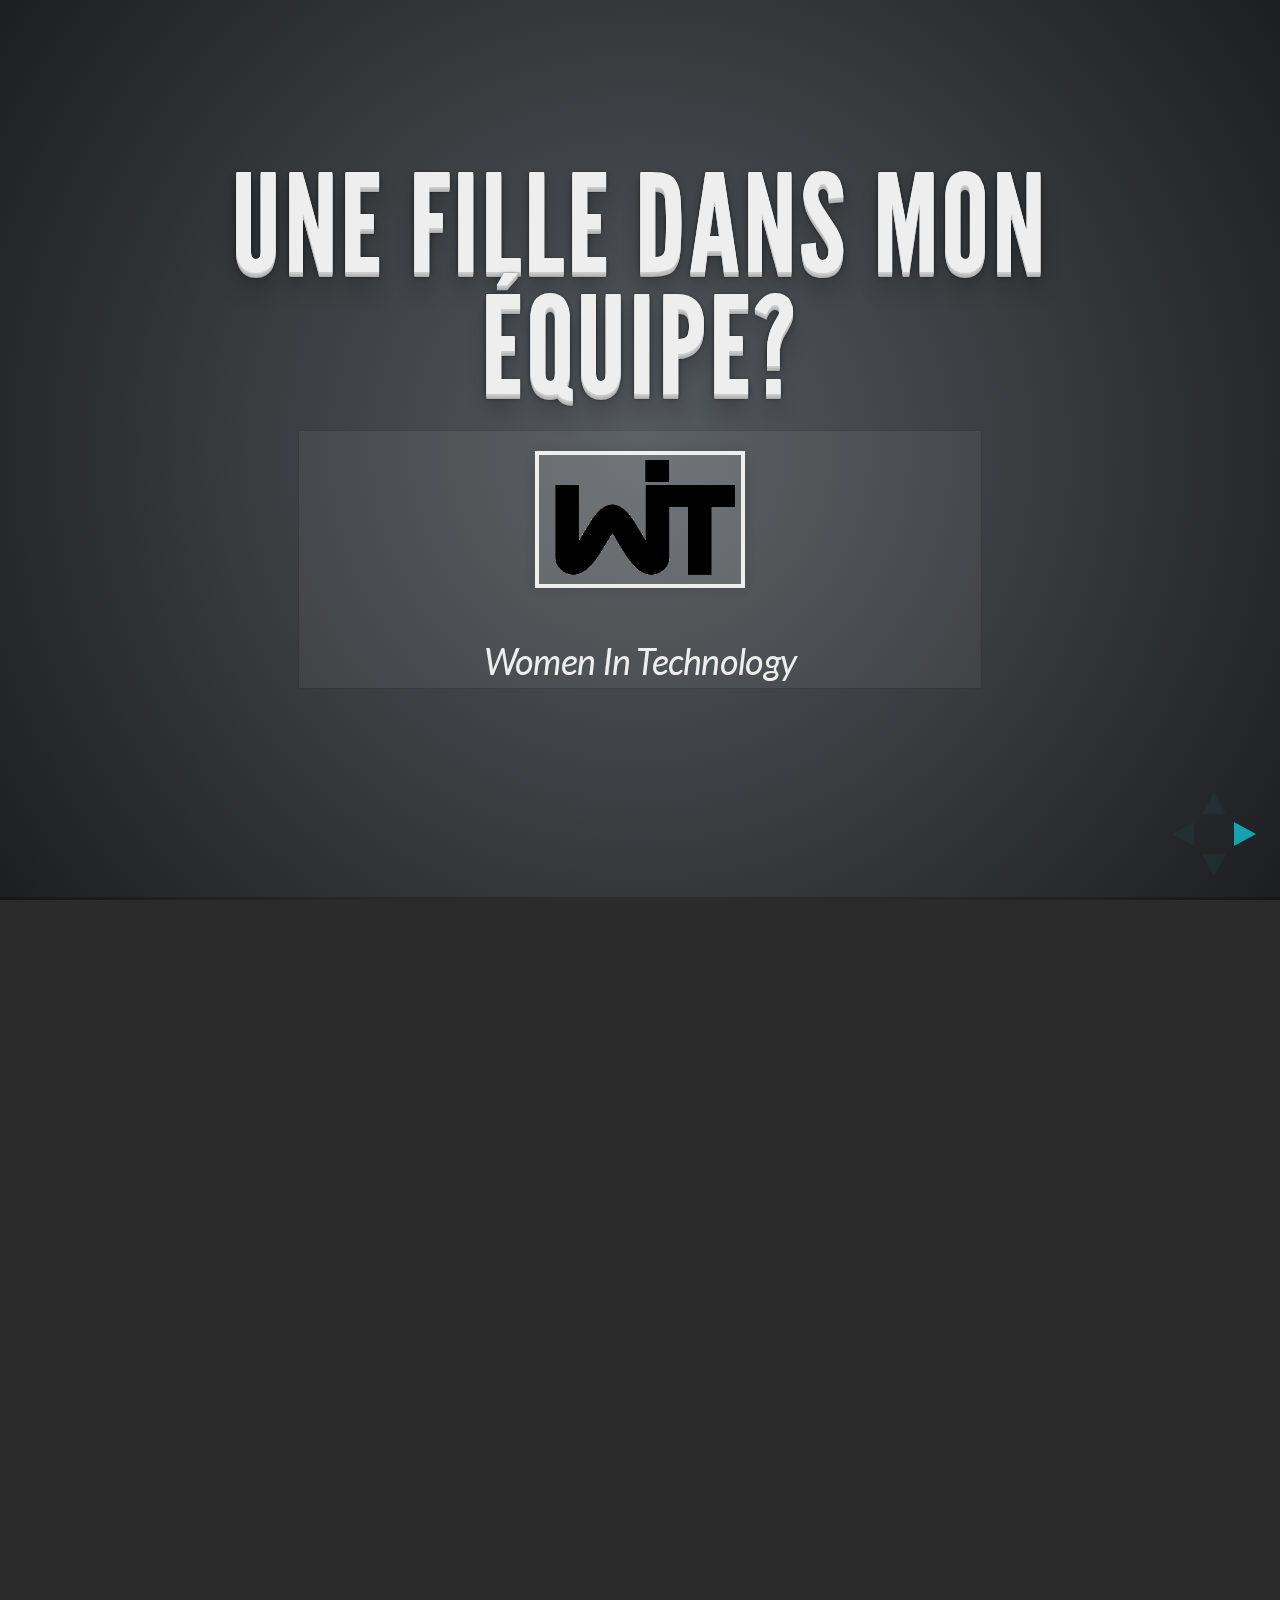
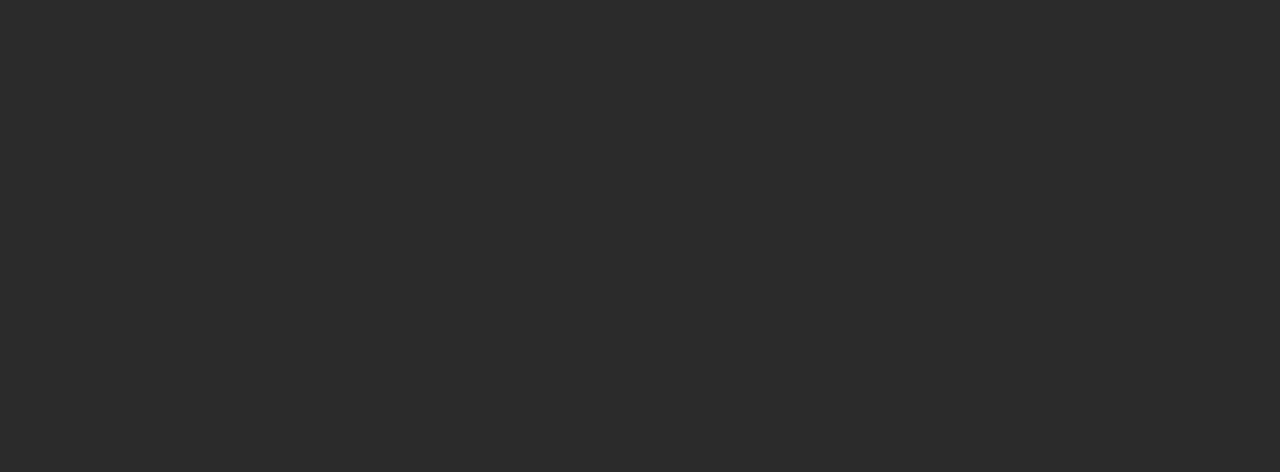
==== prez breizhCamp/index.html @ f9c7f7b1 "Update index.html" ====
<!doctype html>
<html lang="en">

	<head>
		<meta charset="utf-8">

		<title>Une fille dans mon équipe ?</title>

		
		<meta name="author" content="WIT Nantes">

		<meta name="apple-mobile-web-app-capable" content="yes" />
		<meta name="apple-mobile-web-app-status-bar-style" content="black-translucent" />

		<meta name="viewport" content="width=device-width, initial-scale=1.0, maximum-scale=1.0, user-scalable=no">

		<link rel="stylesheet" href="css/reveal.min.css">
		<link rel="stylesheet" href="css/theme/default.css" id="theme">

		<!-- For syntax highlighting -->
		<link rel="stylesheet" href="lib/css/zenburn.css">

		<!-- If the query includes 'print-pdf', include the PDF print sheet -->
		<script>
			if( window.location.search.match( /print-pdf/gi ) ) {
				var link = document.createElement( 'link' );
				link.rel = 'stylesheet';
				link.type = 'text/css';
				link.href = 'css/print/pdf.css';
				document.getElementsByTagName( 'head' )[0].appendChild( link );
			}
		</script>

		<!--[if lt IE 9]>
		<script src="lib/js/html5shiv.js"></script>
		<![endif]-->
	</head>

	<body>

		<div class="reveal">

			<!-- Any section element inside of this container is displayed as a slide -->
			<div class="slides">
				<section class="" data-id="13f2b6e4c3b558c1e8af3759afbab3c7">
					<h1>Une fille dans mon équipe?</h1>
					<blockquote>
						<h1>
				    		<img style="width: 201.511px; height: 128.316px; max-height: none; max-width: none;" src="img/wit.png">
				   		</h1>
						Women In Technology 
					</blockquote>
				</section>
				<section class="stack" data-id="c6f89485bb51066839755e0ce704c657">
				    <section class="" data-id="bcf9b8e069969ad9cd68cdd141a8ac77">
					<h2>Constat</h2>
					<img src="img/proportions IT.png">
					<p>Proportions de femmes dans l'IT (en occident)</p>
					</section>
					<section class="" data-id="bcf9b8e069969ad9cd68cdd141a8ac77">
					<h2>Constat - bis</h2>
					<img src="img/proportions Dev.png">
					<p>Proportions de femmes dans les équipes de dev</p>
					</section>
					<section class="" data-id="fb16088566031a1e8d8e5af704c2c657">
						<img src="img/CIMG0109.png">
					</section>
					<section class="" data-id="3350fa2aa55685cbf606fbfae6782a92">
				    		<h2>Tendance</h2>
						<p>Elle ne va pas en s'améliorant...<br></p>
						<img style="height: 400px; max-height: none; max-width: none;" src="img/statsFranceEtudes.png">
						<p>Nombre d'étudiants diplomés de l'option informatique dans cinq écoles d'ingénieurs françaises de 1980 à 2010</p>
					</section>
				</section>
				<section class="stack" data-id="7c8c434ea7b73f4a126393091235bdc1">
				    <section class="" data-id="fd5b0801a3404293789fda1f61cd1523">
					<h1>Mais pourquoi est-ce qu'elles ne viennent pas ?</h1>
				    </section>
				    <section class="" data-id="86cddaa5edbff36aec0e119b2173215f">
					<h2>
						<font style="font-size: 42px;">C'est comme ça. Les femmes sont moins attirées par les sciences. On n'y peut rien</font>
					</h2>
					<h2>
				    		<img src="img/Sans_titre.png">
					</h2>
					</section>
					<section class="" data-id="b2de7653eacb9aa7b5506b77ef37bd8b">
				    		<h2>Sauf que ...</h2>
						<img style="width: 710.175px; height: 451.524px; max-height: none; max-width: none;" src="img/Sans_titre1.png">
					</section>
					<section class="" data-id="44650387b53cc2b4daf73a336b40b758">
				    		<h2>Si ce n'est pas inné, c'est peut-être de l'acquis alors ?...</h2>
					</section>
					<section class="" data-id="cab068694cdaeb2926af3fd95d9fa2b1">
				    		<h2>Stéréotypes liés au genre</h2>
					</section>
					<section class="" data-id="c83c0189c1a175682b6cf121094daa7d">
				   		 <h2>Stéréotypes liés à la méconnaissance des métiers de l'IT<br></h2>
					</section>
					<section class="" data-id="2b978455b963d6a455a1f39e5ffcfa71">
				   		<h2>Stéréotypes liés à la première approche</h2>
					</section>
					<section class="" data-id="e9492f44f7f1da27fe890c899c9ca573">
				    		<h1>Dans ce cas-là, on peut sûrement changer quelque chose !</h1>
					</section>
					<section class="" data-id="3035f32b5ee00ada97d8c1cda9bdf0cf">
				   		<h2>Oui !</h2>
				
						<img src="img/actionsEnfance.png">
						
					</section>
				</section>
				<section class="stack" data-id="8bc1926546fb25f94759a66afa097c99">
				    <section class="" data-id="49e1ab3cacb1276dc30919bbbec7da57">
					<h1>Et celles qui sont déjà là, pourquoi est-ce qu'elles ne restent pas ?</h1>
				    </section>
				    <section class="" data-id="ec913d5895fafc146c4831c718bc427a">
				    	<p>Le taux de femme quittant les métiers de l'IT est deux fois supérieur à celui des hommes</p>
		
				    </section>
					<section class="" data-id="b32179e99ab4f69a8d008bc0e4fc17cb">
				    		<h2>Pourquoi partent-elles ?</h2>
							<img  src="img/pourquoi.png">
						<ul>
							<li>30% : Mauvaises conditions de travail (salaire, horaires, évolutions de carrière)</li>
							<li>27% : Conditions de travail incompatibles avec la vie de famille</li>
							<li>22% : Interêt du travail</li>
							<li>17% : Environnement de travail déplaisant</li>
						</ul>
						<a href="http://studyofwork.com/files/2011/03/NSF_Women-Full-Report-0314.pdf">Stemming in the tides : Why women leave engineering</a>
					</section>
					<section class="" data-id="7775a8a2e6eba7d3ce7d1f2692a48b54">
				    		<h2>Que faire ?</h2>
						<p>Faire attention à celles qui sont là ^^</p>
						<img style="width: 184.05px; height: 184.05px; max-height: none; max-width: none;" src="img/duchess.jpg">
						<img style="width: 253.466px; height: 168.471px; max-height: none; max-width: none;" src="img/wit.png">
						<img style="width: 173.537px; height: 165.576px; max-height: none; max-width: none;" src="img/wtm.jpg">
						<img src="img/girlzInWeb.png">
						<img src="img/railsgirls-logo.png"> ...
					</section>
				</section>
				<section data-id="ab9931bc5116a2d6828decad958e6734" class="">
				    <img src="img/wit.png">
				    <h2>Nos actions</h2>
					<ul>
					    <li>Retours d'expérience <br>
					    </li>
					    <li>Échanges sur la position des femmes dans les métiers de l'IT</li>
					    <li>Promotion de la technique auprès des plus jeunes<br>
					    </li>
					</ul>
				</section>
				<section class="" data-id="73ae6c3ebdb2bde2f64ad43a6d80910a">
					<h1>D'autres idées ?</h1>
				
					<img style="width: 160.3px; height: 113.897px; max-height: none; max-width: none;" src="img/images.jpg"><a href="https://groups.google.com/forum/#!forum/nantes-wit">nantes-wit</a><br/>
					<img style="width: 160.3px; height: 113.897px; max-height: none; max-width: none;" src="img/webSite.jpg"><a href="http://www.nantes-wit.fr">nantes-wit.fr</a><br>
					<img style="width: 66.5638px; height: 66.5638px; max-height: none; max-width: none;" src="img/twitter.jpeg"><a href="https://twitter.com/WITNantes">@WITNantes</a><br>
				</section>

			
			</div>


		</div>

		<script src="lib/js/head.min.js"></script>
		<script src="js/reveal.min.js"></script>

		<script>

			// Full list of configuration options available here:
			// https://github.com/hakimel/reveal.js#configuration
			Reveal.initialize({
				controls: true,
				progress: true,
				history: true,
				center: true,

				theme: Reveal.getQueryHash().theme, // available themes are in /css/theme
				transition: Reveal.getQueryHash().transition || 'linear', // default/cube/page/concave/zoom/linear/fade/none

				// Parallax scrolling
				// parallaxBackgroundImage: 'https://s3.amazonaws.com/hakim-static/reveal-js/reveal-parallax-1.jpg',
				// parallaxBackgroundSize: '2100px 900px',

				// Optional libraries used to extend on reveal.js
				dependencies: [
					{ src: 'lib/js/classList.js', condition: function() { return !document.body.classList; } },
					{ src: 'plugin/markdown/marked.js', condition: function() { return !!document.querySelector( '[data-markdown]' ); } },
					{ src: 'plugin/markdown/markdown.js', condition: function() { return !!document.querySelector( '[data-markdown]' ); } },
					{ src: 'plugin/highlight/highlight.js', async: true, callback: function() { hljs.initHighlightingOnLoad(); } },
					{ src: 'plugin/zoom-js/zoom.js', async: true, condition: function() { return !!document.body.classList; } },
					{ src: 'plugin/notes/notes.js', async: true, condition: function() { return !!document.body.classList; } }
				]
			});

		</script>

	</body>
</html>
---- prez breizhCamp/css/theme/default.css ----
@import url(https://fonts.googleapis.com/css?family=Lato:400,700,400italic,700italic);
/**
 * Default theme for reveal.js.
 *
 * Copyright (C) 2011-2012 Hakim El Hattab, http://hakim.se
 */
@font-face {
  font-family: 'League Gothic';
  src: url("../../lib/font/league_gothic-webfont.eot");
  src: url("../../lib/font/league_gothic-webfont.eot?#iefix") format("embedded-opentype"), url("../../lib/font/league_gothic-webfont.woff") format("woff"), url("../../lib/font/league_gothic-webfont.ttf") format("truetype"), url("../../lib/font/league_gothic-webfont.svg#LeagueGothicRegular") format("svg");
  font-weight: normal;
  font-style: normal; }

/*********************************************
 * GLOBAL STYLES
 *********************************************/
body {
  background: #1c1e20;
  background: -moz-radial-gradient(center, circle cover, #555a5f 0%, #1c1e20 100%);
  background: -webkit-gradient(radial, center center, 0px, center center, 100%, color-stop(0%, #555a5f), color-stop(100%, #1c1e20));
  background: -webkit-radial-gradient(center, circle cover, #555a5f 0%, #1c1e20 100%);
  background: -o-radial-gradient(center, circle cover, #555a5f 0%, #1c1e20 100%);
  background: -ms-radial-gradient(center, circle cover, #555a5f 0%, #1c1e20 100%);
  background: radial-gradient(center, circle cover, #555a5f 0%, #1c1e20 100%);
  background-color: #2b2b2b; }

.reveal {
  font-family: "Lato", sans-serif;
  font-size: 36px;
  font-weight: normal;
  letter-spacing: -0.02em;
  color: #eeeeee; }

::selection {
  color: white;
  background: #ff5e99;
  text-shadow: none; }

/*********************************************
 * HEADERS
 *********************************************/
.reveal h1,
.reveal h2,
.reveal h3,
.reveal h4,
.reveal h5,
.reveal h6 {
  margin: 0 0 20px 0;
  color: #eeeeee;
  font-family: "League Gothic", Impact, sans-serif;
  line-height: 0.9em;
  letter-spacing: 0.02em;
  text-transform: uppercase;
  text-shadow: 0px 0px 6px rgba(0, 0, 0, 0.2); }

.reveal h1 {
  text-shadow: 0 1px 0 #cccccc, 0 2px 0 #c9c9c9, 0 3px 0 #bbbbbb, 0 4px 0 #b9b9b9, 0 5px 0 #aaaaaa, 0 6px 1px rgba(0, 0, 0, 0.1), 0 0 5px rgba(0, 0, 0, 0.1), 0 1px 3px rgba(0, 0, 0, 0.3), 0 3px 5px rgba(0, 0, 0, 0.2), 0 5px 10px rgba(0, 0, 0, 0.25), 0 20px 20px rgba(0, 0, 0, 0.15); }

/*********************************************
 * LINKS
 *********************************************/
.reveal a:not(.image) {
  color: #13daec;
  text-decoration: none;
  -webkit-transition: color .15s ease;
  -moz-transition: color .15s ease;
  -ms-transition: color .15s ease;
  -o-transition: color .15s ease;
  transition: color .15s ease; }

.reveal a:not(.image):hover {
  color: #71e9f4;
  text-shadow: none;
  border: none; }

.reveal .roll span:after {
  color: #fff;
  background: #0d99a5; }

/*********************************************
 * IMAGES
 *********************************************/
.reveal section img {
  margin: 15px 0px;
  background: rgba(255, 255, 255, 0.12);
  border: 4px solid #eeeeee;
  box-shadow: 0 0 10px rgba(0, 0, 0, 0.15);
  -webkit-transition: all .2s linear;
  -moz-transition: all .2s linear;
  -ms-transition: all .2s linear;
  -o-transition: all .2s linear;
  transition: all .2s linear; }

.reveal a:hover img {
  background: rgba(255, 255, 255, 0.2);
  border-color: #13daec;
  box-shadow: 0 0 20px rgba(0, 0, 0, 0.55); }

/*********************************************
 * NAVIGATION CONTROLS
 *********************************************/
.reveal .controls div.navigate-left,
.reveal .controls div.navigate-left.enabled {
  border-right-color: #13daec; }

.reveal .controls div.navigate-right,
.reveal .controls div.navigate-right.enabled {
  border-left-color: #13daec; }

.reveal .controls div.navigate-up,
.reveal .controls div.navigate-up.enabled {
  border-bottom-color: #13daec; }

.reveal .controls div.navigate-down,
.reveal .controls div.navigate-down.enabled {
  border-top-color: #13daec; }

.reveal .controls div.navigate-left.enabled:hover {
  border-right-color: #71e9f4; }

.reveal .controls div.navigate-right.enabled:hover {
  border-left-color: #71e9f4; }

.reveal .controls div.navigate-up.enabled:hover {
  border-bottom-color: #71e9f4; }

.reveal .controls div.navigate-down.enabled:hover {
  border-top-color: #71e9f4; }

/*********************************************
 * PROGRESS BAR
 *********************************************/
.reveal .progress {
  background: rgba(0, 0, 0, 0.2); }

.reveal .progress span {
  background: #13daec;
  -webkit-transition: width 800ms cubic-bezier(0.26, 0.86, 0.44, 0.985);
  -moz-transition: width 800ms cubic-bezier(0.26, 0.86, 0.44, 0.985);
  -ms-transition: width 800ms cubic-bezier(0.26, 0.86, 0.44, 0.985);
  -o-transition: width 800ms cubic-bezier(0.26, 0.86, 0.44, 0.985);
  transition: width 800ms cubic-bezier(0.26, 0.86, 0.44, 0.985); }

/*********************************************
 * SLIDE NUMBER
 *********************************************/
.reveal .slide-number {
  color: #13daec; }
---- prez breizhCamp/lib/css/zenburn.css ----
/*

Zenburn style from voldmar.ru (c) Vladimir Epifanov <voldmar@voldmar.ru>
based on dark.css by Ivan Sagalaev

*/

pre code {
  display: block; padding: 0.5em;
  background: #3F3F3F;
  color: #DCDCDC;
}

pre .keyword,
pre .tag,
pre .css .class,
pre .css .id,
pre .lisp .title,
pre .nginx .title,
pre .request,
pre .status,
pre .clojure .attribute {
  color: #E3CEAB;
}

pre .django .template_tag,
pre .django .variable,
pre .django .filter .argument {
  color: #DCDCDC;
}

pre .number,
pre .date {
  color: #8CD0D3;
}

pre .dos .envvar,
pre .dos .stream,
pre .variable,
pre .apache .sqbracket {
  color: #EFDCBC;
}

pre .dos .flow,
pre .diff .change,
pre .python .exception,
pre .python .built_in,
pre .literal,
pre .tex .special {
  color: #EFEFAF;
}

pre .diff .chunk,
pre .subst {
  color: #8F8F8F;
}

pre .dos .keyword,
pre .python .decorator,
pre .title,
pre .haskell .type,
pre .diff .header,
pre .ruby .class .parent,
pre .apache .tag,
pre .nginx .built_in,
pre .tex .command,
pre .prompt {
    color: #efef8f;
}

pre .dos .winutils,
pre .ruby .symbol,
pre .ruby .symbol .string,
pre .ruby .string {
  color: #DCA3A3;
}

pre .diff .deletion,
pre .string,
pre .tag .value,
pre .preprocessor,
pre .built_in,
pre .sql .aggregate,
pre .javadoc,
pre .smalltalk .class,
pre .smalltalk .localvars,
pre .smalltalk .array,
pre .css .rules .value,
pre .attr_selector,
pre .pseudo,
pre .apache .cbracket,
pre .tex .formula {
  color: #CC9393;
}

pre .shebang,
pre .diff .addition,
pre .comment,
pre .java .annotation,
pre .template_comment,
pre .pi,
pre .doctype {
  color: #7F9F7F;
}

pre .coffeescript .javascript,
pre .javascript .xml,
pre .tex .formula,
pre .xml .javascript,
pre .xml .vbscript,
pre .xml .css,
pre .xml .cdata {
  opacity: 0.5;
}
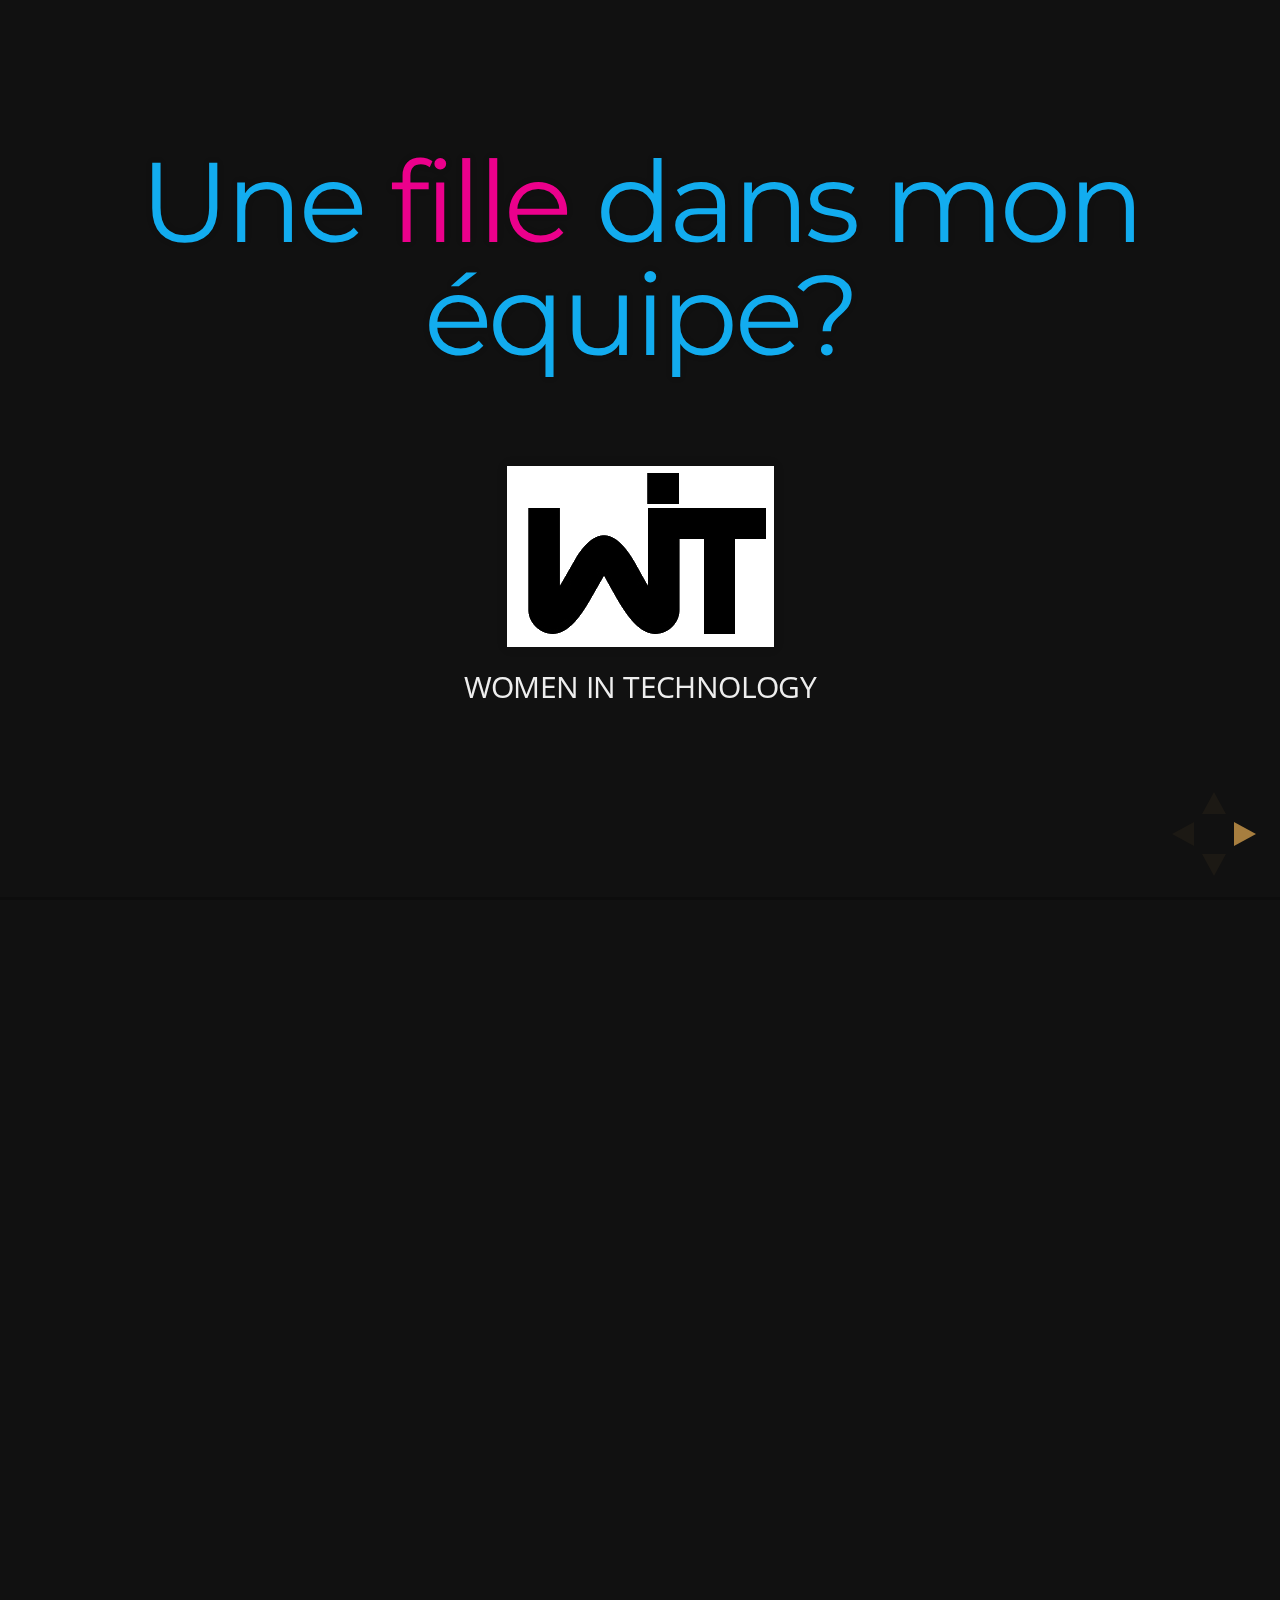
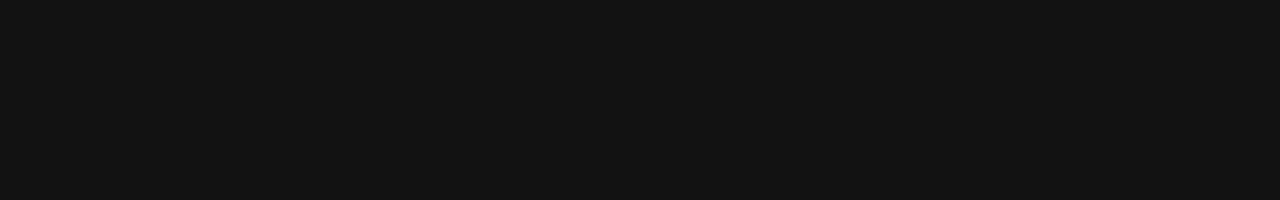
==== commit 1ea4a817: "mise en place du theme + qqes retouches" ====
--- a/prez breizhCamp/index.html
+++ b/prez breizhCamp/index.html
@@ -15,7 +15,9 @@
 		<meta name="viewport" content="width=device-width, initial-scale=1.0, maximum-scale=1.0, user-scalable=no">
 
 		<link rel="stylesheet" href="css/reveal.min.css">
-		<link rel="stylesheet" href="css/theme/default.css" id="theme">
+		<link rel="stylesheet" href="css/theme/night.css" id="theme">
+		<!-- style de la presentation -->
+		<link rel="stylesheet" href="css/custom.css">
 
 		<!-- For syntax highlighting -->
 		<link rel="stylesheet" href="lib/css/zenburn.css">
@@ -42,107 +44,121 @@
 
 			<!-- Any section element inside of this container is displayed as a slide -->
 			<div class="slides">
-				<section class="" data-id="13f2b6e4c3b558c1e8af3759afbab3c7">
-					<h1>Une fille dans mon équipe?</h1>
-					<blockquote>
-						<h1>
-				    		<img style="width: 201.511px; height: 128.316px; max-height: none; max-width: none;" src="img/wit.png">
-				   		</h1>
-						Women In Technology 
-					</blockquote>
-				</section>
-				<section class="stack" data-id="c6f89485bb51066839755e0ce704c657">
-				    <section class="" data-id="bcf9b8e069969ad9cd68cdd141a8ac77">
-					<h2>Constat</h2>
+				<section class="" >
+					<h1 class="gros-margin-bottom blue">Une <font class="pink">fille</font> dans mon équipe?</h1>
+					<div>
+						
+				    		<img id="logoWit" src="img/wit.png">
+				   			
+						<p class="uppercase">Women In Technology</p>
+					</div>
+				</section>
+				<section class="stack" >
+				    <section class="" >
+					<h2 class="pink uppercase">Constat</h2>
+					<br>
 					<img src="img/proportions IT.png">
-					<p>Proportions de femmes dans l'IT (en occident)</p>
-					</section>
-					<section class="" data-id="bcf9b8e069969ad9cd68cdd141a8ac77">
-					<h2>Constat - bis</h2>
+					<p>
+					<small>'' Proportions de femmes dans l'IT (en occident)</small></p>
+					</section>
+					<section class="" >
+					<h2 class="pink uppercase">Constat - bis</h2>
 					<img src="img/proportions Dev.png">
-					<p>Proportions de femmes dans les équipes de dev</p>
-					</section>
-					<section class="" data-id="fb16088566031a1e8d8e5af704c2c657">
+					<p><small>Proportions de femmes dans les équipes de dev</small></p>
+					</section>
+					<section class="" >
 						<img src="img/CIMG0109.png">
-					</section>
-					<section class="" data-id="3350fa2aa55685cbf606fbfae6782a92">
-				    		<h2>Tendance</h2>
+						<div id="magnifying-glass" class="fragment"></div>
+					</section>
+					<section class="blue" >
+				    		<h2 class="pink">Tendance</h2>
 						<p>Elle ne va pas en s'améliorant...<br></p>
 						<img style="height: 400px; max-height: none; max-width: none;" src="img/statsFranceEtudes.png">
-						<p>Nombre d'étudiants diplomés de l'option informatique dans cinq écoles d'ingénieurs françaises de 1980 à 2010</p>
-					</section>
-				</section>
-				<section class="stack" data-id="7c8c434ea7b73f4a126393091235bdc1">
-				    <section class="" data-id="fd5b0801a3404293789fda1f61cd1523">
-					<h1>Mais pourquoi est-ce qu'elles ne viennent pas ?</h1>
+						<p><font class="pink">Stagnation</font> du nombre d'étudiantes diplomées de l'option informatique dans cinq écoles d'ingénieurs françaises de 1980 à 2010</p>
+					</section>
+				</section>
+				<section class="stack" >
+				    <section data-background="#12ADB9" >
+					<h1 class="titre-transition">Mais pourquoi est-ce qu'elles ne viennent pas ?</h1>
 				    </section>
-				    <section class="" data-id="86cddaa5edbff36aec0e119b2173215f">
-					<h2>
-						<font style="font-size: 42px;">C'est comme ça. Les femmes sont moins attirées par les sciences. On n'y peut rien</font>
-					</h2>
-					<h2>
+				    <section class="" >
+					<h2 class="pink uppercase">C'est comme ça !</h2>
 				    		<img src="img/Sans_titre.png">
-					</h2>
-					</section>
-					<section class="" data-id="b2de7653eacb9aa7b5506b77ef37bd8b">
-				    		<h2>Sauf que ...</h2>
+					<h3 class="blue">
+						Les femmes sont <font class="pink">moins attirées</font> par les sciences.
+					</h3>
+					
+					</section>
+					<section class="" >
+				    		<h2 class="blue uppercase">Sauf que ...</h2>
 						<img style="width: 710.175px; height: 451.524px; max-height: none; max-width: none;" src="img/Sans_titre1.png">
 					</section>
-					<section class="" data-id="44650387b53cc2b4daf73a336b40b758">
-				    		<h2>Si ce n'est pas inné, c'est peut-être de l'acquis alors ?...</h2>
-					</section>
-					<section class="" data-id="cab068694cdaeb2926af3fd95d9fa2b1">
-				    		<h2>Stéréotypes liés au genre</h2>
-					</section>
-					<section class="" data-id="c83c0189c1a175682b6cf121094daa7d">
-				   		 <h2>Stéréotypes liés à la méconnaissance des métiers de l'IT<br></h2>
-					</section>
-					<section class="" data-id="2b978455b963d6a455a1f39e5ffcfa71">
-				   		<h2>Stéréotypes liés à la première approche</h2>
-					</section>
-					<section class="" data-id="e9492f44f7f1da27fe890c899c9ca573">
-				    		<h1>Dans ce cas-là, on peut sûrement changer quelque chose !</h1>
-					</section>
-					<section class="" data-id="3035f32b5ee00ada97d8c1cda9bdf0cf">
-				   		<h2>Oui !</h2>
+					<section data-background="#12ADB9" >
+				    		<h1 class="titre-transition">Si ce n'est pas inné, c'est peut-être de l'acquis alors ?...</h1>
+					</section>
+					<section >
+				    		<h1 class="blue">Stéréotypes liés ...</h1>
+					</section>
+					<section >
+				    		<h2 class="blue">... au <font class="pink">genre</font></h2>
+				    		<img src="img/stereotype_genre.jpg" width="800px">
+					</section>
+					<section class="" >
+				   		 <h2 class="blue">... à <font class="pink">la méconnaissance</font> des métiers de l'IT</h2>
+				   		 <img src="img/geek.jpg" width="800px">
+					</section>
+					<section class="" >
+				   		<h2 class="blue">... à la <font class="pink">première approche</font></h2>
+				   		<img src="img/princess_peach.png" width="800px">
+					</section>
+					<section data-background="#12ADB9">
+				    		<h1 class="titre-transition">Dans ce cas-là, on peut sûrement changer quelque chose ?</h1>
+					</section>
+					<section class="" >
+				   		<h1 class="pink uppercase">Oui !</h1>
 				
-						<img src="img/actionsEnfance.png">
+						<img src="img/actionsEnfance2.png">
 						
 					</section>
 				</section>
-				<section class="stack" data-id="8bc1926546fb25f94759a66afa097c99">
-				    <section class="" data-id="49e1ab3cacb1276dc30919bbbec7da57">
-					<h1>Et celles qui sont déjà là, pourquoi est-ce qu'elles ne restent pas ?</h1>
+				<section class="stack" >
+				    <section data-background="#12ADB9">
+					<h1 class="titre-transition">Et celles qui sont déjà là, pourquoi est-ce qu'elles ne restent pas ?</h1>
 				    </section>
-				    <section class="" data-id="ec913d5895fafc146c4831c718bc427a">
-				    	<p>Le taux de femme quittant les métiers de l'IT est deux fois supérieur à celui des hommes</p>
+				    <section class="" >
+				    	<h2 class="blue">Le taux de femme quittant les métiers de l'IT est <font class="pink">deux fois supérieur</font> à celui des hommes</h2>
 		
 				    </section>
-					<section class="" data-id="b32179e99ab4f69a8d008bc0e4fc17cb">
-				    		<h2>Pourquoi partent-elles ?</h2>
-							<img  src="img/pourquoi.png">
-						<ul>
-							<li>30% : Mauvaises conditions de travail (salaire, horaires, évolutions de carrière)</li>
-							<li>27% : Conditions de travail incompatibles avec la vie de famille</li>
-							<li>22% : Interêt du travail</li>
-							<li>17% : Environnement de travail déplaisant</li>
+					<section class="" >
+				    		<h2 class="blue">Pourquoi partent-elles ?</h2>
+							<img  src="img/pourquoi2.png">
+						<ul style="list-style:none; text-align:center;" class="blue">
+							<li><font class="pink">30%</font> : Mauvaises conditions de travail</li>
+							<li><font class="pink">27%</font> : Conditions de travail incompatibles avec la vie de famille</li>
+							<li><font class="pink">22%</font> : Interêt du travail</li>
+							<li><font class="pink">17%</font> : Environnement de travail déplaisant</li>
 						</ul>
-						<a href="http://studyofwork.com/files/2011/03/NSF_Women-Full-Report-0314.pdf">Stemming in the tides : Why women leave engineering</a>
-					</section>
-					<section class="" data-id="7775a8a2e6eba7d3ce7d1f2692a48b54">
-				    		<h2>Que faire ?</h2>
-						<p>Faire attention à celles qui sont là ^^</p>
+						<br>
+						<br>
+						<small><a style="color:white; text-align:right;" href="http://studyofwork.com/files/2011/03/NSF_Women-Full-Report-0314.pdf">Stemming in the tides : Why women leave engineering</a></small>
+						<aside class="notes">
+							Ligne 1 : Salaire, Horaires, Evolutions de carrières
+						</aside>
+					</section>
+					<section class="" >
+				    		<h2 class="blue">Que faire ?</h2>
+						<p class="pink gros-margin-bottom">Faire attention à celles qui sont là ^^</p>
 						<img style="width: 184.05px; height: 184.05px; max-height: none; max-width: none;" src="img/duchess.jpg">
-						<img style="width: 253.466px; height: 168.471px; max-height: none; max-width: none;" src="img/wit.png">
+						<img style="width: 253.466px; height: 168.471px; max-height: none; max-width: none; background-color:white;" src="img/wit.png">
 						<img style="width: 173.537px; height: 165.576px; max-height: none; max-width: none;" src="img/wtm.jpg">
 						<img src="img/girlzInWeb.png">
 						<img src="img/railsgirls-logo.png"> ...
 					</section>
 				</section>
-				<section data-id="ab9931bc5116a2d6828decad958e6734" class="">
-				    <img src="img/wit.png">
-				    <h2>Nos actions</h2>
-					<ul>
+				<section  class="">
+				    <img style="background-color:white" src="img/wit.png" class="gros-margin-bottom">
+				    <h2 class="pink uppercase gros-margin-bottom">Nos actions : </h2>
+					<ul class="blue">
 					    <li>Retours d'expérience <br>
 					    </li>
 					    <li>Échanges sur la position des femmes dans les métiers de l'IT</li>
@@ -150,12 +166,12 @@
 					    </li>
 					</ul>
 				</section>
-				<section class="" data-id="73ae6c3ebdb2bde2f64ad43a6d80910a">
-					<h1>D'autres idées ?</h1>
+				<section data-background="#12ADB9">
+					<h1 class="titre-transition gros-margin-bottom">D'autres idées ?</h1>
 				
-					<img style="width: 160.3px; height: 113.897px; max-height: none; max-width: none;" src="img/images.jpg"><a href="https://groups.google.com/forum/#!forum/nantes-wit">nantes-wit</a><br/>
-					<img style="width: 160.3px; height: 113.897px; max-height: none; max-width: none;" src="img/webSite.jpg"><a href="http://www.nantes-wit.fr">nantes-wit.fr</a><br>
-					<img style="width: 66.5638px; height: 66.5638px; max-height: none; max-width: none;" src="img/twitter.jpeg"><a href="https://twitter.com/WITNantes">@WITNantes</a><br>
+					<a class="pink-fonce" href="https://groups.google.com/forum/#!forum/nantes-wit">Google Groupe : <strong>Nantes-WIT</strong></a><br/><br/>
+					<a class="pink-fonce" href="http://www.nantes-wit.fr">Web : <strong>http://www.nantes-wit.fr</strong></a><br><br/>
+					<a class="pink-fonce" href="https://twitter.com/WITNantes">Twitter : <strong>@NantesWIT</strong></a><br>
 				</section>
 
 			
@@ -177,8 +193,12 @@
 				history: true,
 				center: true,
 
-				theme: Reveal.getQueryHash().theme, // available themes are in /css/theme
-				transition: Reveal.getQueryHash().transition || 'linear', // default/cube/page/concave/zoom/linear/fade/none
+				backgroundTransition: 'slide',
+				theme: 'night', //Reveal.getQueryHash().theme, // available themes are in /css/theme
+				transition: Reveal.getQueryHash().transition || 'default', // default/cube/page/concave/zoom/linear/fade/none
+
+				 width: 1024,
+    			height: 800,
 
 				// Parallax scrolling
 				// parallaxBackgroundImage: 'https://s3.amazonaws.com/hakim-static/reveal-js/reveal-parallax-1.jpg',
--- a/prez breizhCamp/css/theme/night.css
+++ b/prez breizhCamp/css/theme/night.css
@@ -0,0 +1,136 @@
+@import url(https://fonts.googleapis.com/css?family=Montserrat:700);
+@import url(https://fonts.googleapis.com/css?family=Open+Sans:400,700,400italic,700italic);
+/**
+ * Black theme for reveal.js.
+ *
+ * Copyright (C) 2011-2012 Hakim El Hattab, http://hakim.se
+ */
+/*********************************************
+ * GLOBAL STYLES
+ *********************************************/
+body {
+  background: #111111;
+  background-color: #111111; }
+
+.reveal {
+  font-family: "Open Sans", sans-serif;
+  font-size: 30px;
+  font-weight: normal;
+  letter-spacing: -0.02em;
+  color: #eeeeee; }
+
+::selection {
+  color: white;
+  background: #e7ad52;
+  text-shadow: none; }
+
+/*********************************************
+ * HEADERS
+ *********************************************/
+.reveal h1,
+.reveal h2,
+.reveal h3,
+.reveal h4,
+.reveal h5,
+.reveal h6 {
+  margin: 0 0 20px 0;
+  color: #eeeeee;
+  font-family: "Montserrat", Impact, sans-serif;
+  line-height: 0.9em;
+  letter-spacing: -0.03em;
+  text-transform: none;
+  text-shadow: none; }
+
+.reveal h1 {
+  text-shadow: 0px 0px 6px rgba(0, 0, 0, 0.2); }
+
+/*********************************************
+ * LINKS
+ *********************************************/
+.reveal a:not(.image) {
+  color: #e7ad52;
+  text-decoration: none;
+  -webkit-transition: color .15s ease;
+  -moz-transition: color .15s ease;
+  -ms-transition: color .15s ease;
+  -o-transition: color .15s ease;
+  transition: color .15s ease; }
+
+.reveal a:not(.image):hover {
+  color: #f3d7ac;
+  text-shadow: none;
+  border: none; }
+
+.reveal .roll span:after {
+  color: #fff;
+  background: #d08a1d; }
+
+/*********************************************
+ * IMAGES
+ *********************************************/
+.reveal section img {
+  margin: 15px 0px;
+  background: rgba(255, 255, 255, 0.12);
+  border: 4px solid #eeeeee;
+  box-shadow: 0 0 10px rgba(0, 0, 0, 0.15);
+  -webkit-transition: all .2s linear;
+  -moz-transition: all .2s linear;
+  -ms-transition: all .2s linear;
+  -o-transition: all .2s linear;
+  transition: all .2s linear; }
+
+.reveal a:hover img {
+  background: rgba(255, 255, 255, 0.2);
+  border-color: #e7ad52;
+  box-shadow: 0 0 20px rgba(0, 0, 0, 0.55); }
+
+/*********************************************
+ * NAVIGATION CONTROLS
+ *********************************************/
+.reveal .controls div.navigate-left,
+.reveal .controls div.navigate-left.enabled {
+  border-right-color: #e7ad52; }
+
+.reveal .controls div.navigate-right,
+.reveal .controls div.navigate-right.enabled {
+  border-left-color: #e7ad52; }
+
+.reveal .controls div.navigate-up,
+.reveal .controls div.navigate-up.enabled {
+  border-bottom-color: #e7ad52; }
+
+.reveal .controls div.navigate-down,
+.reveal .controls div.navigate-down.enabled {
+  border-top-color: #e7ad52; }
+
+.reveal .controls div.navigate-left.enabled:hover {
+  border-right-color: #f3d7ac; }
+
+.reveal .controls div.navigate-right.enabled:hover {
+  border-left-color: #f3d7ac; }
+
+.reveal .controls div.navigate-up.enabled:hover {
+  border-bottom-color: #f3d7ac; }
+
+.reveal .controls div.navigate-down.enabled:hover {
+  border-top-color: #f3d7ac; }
+
+/*********************************************
+ * PROGRESS BAR
+ *********************************************/
+.reveal .progress {
+  background: rgba(0, 0, 0, 0.2); }
+
+.reveal .progress span {
+  background: #e7ad52;
+  -webkit-transition: width 800ms cubic-bezier(0.26, 0.86, 0.44, 0.985);
+  -moz-transition: width 800ms cubic-bezier(0.26, 0.86, 0.44, 0.985);
+  -ms-transition: width 800ms cubic-bezier(0.26, 0.86, 0.44, 0.985);
+  -o-transition: width 800ms cubic-bezier(0.26, 0.86, 0.44, 0.985);
+  transition: width 800ms cubic-bezier(0.26, 0.86, 0.44, 0.985); }
+
+/*********************************************
+ * SLIDE NUMBER
+ *********************************************/
+.reveal .slide-number {
+  color: #e7ad52; }
--- a/prez breizhCamp/css/custom.css
+++ b/prez breizhCamp/css/custom.css
@@ -0,0 +1,87 @@
+.red-circle{
+	width: 100px;
+	height: 100px;
+	border-color: red;
+	border-radius: 50px;
+	position: absolute;
+	top: 0;
+	left: 0;
+}
+
+img#logoWit{
+	background-color: white;
+}
+
+h1.gros-margin-bottom, 
+h2.gros-margin-bottom, 
+p.gros-margin-bottom,
+.reveal .slides section img.gros-margin-bottom{
+	margin-bottom: 80px;
+}
+
+.reveal .uppercase{
+	text-transform: uppercase;
+}
+
+.reveal .slides h1,
+.reveal .slides h2,
+.reveal .slides h3{
+	line-height: 1em;
+}
+
+.reveal .slides .pink{
+	color: #ec008c;	
+}
+
+.reveal .slides .pink-fonce{
+	color: #9F1065;	
+}
+
+.reveal .slides h1.titre-transition{
+	color: #9F1065;		
+	font-size: 90px;
+	text-transform: uppercase;
+}
+
+.reveal .slides .blue{
+	color: rgb(18, 172, 239);
+}
+
+.reveal .slides section img{
+	border: none;
+	background: none;
+}
+
+.reveal .slides .bandeau{
+	background-color: rgba(255,255,255,0.7);
+}
+
+#magnifying-glass
+{
+	position: absolute;
+	bottom: 100px;
+	left: 315px;
+ font-size: 10em; /* This controls the size. */
+ display: inline-block;
+ width: 0.4em;
+ height: 0.4em;
+ border: 0.1em solid #9F1065;
+ /*position: relative;*/
+ border-radius: 0.35em;
+}
+#magnifying-glass::before
+{
+ content: "";
+ display: inline-block;
+ position: absolute;
+ right: -0.25em;
+ bottom: -0.1em;
+ border-width: 0;
+ background: #9F1065;
+ width: 0.35em;
+ height: 0.08em;
+ -webkit-transform: rotate(45deg);
+    -moz-transform: rotate(45deg);
+     -ms-transform: rotate(45deg);
+      -o-transform: rotate(45deg);
+}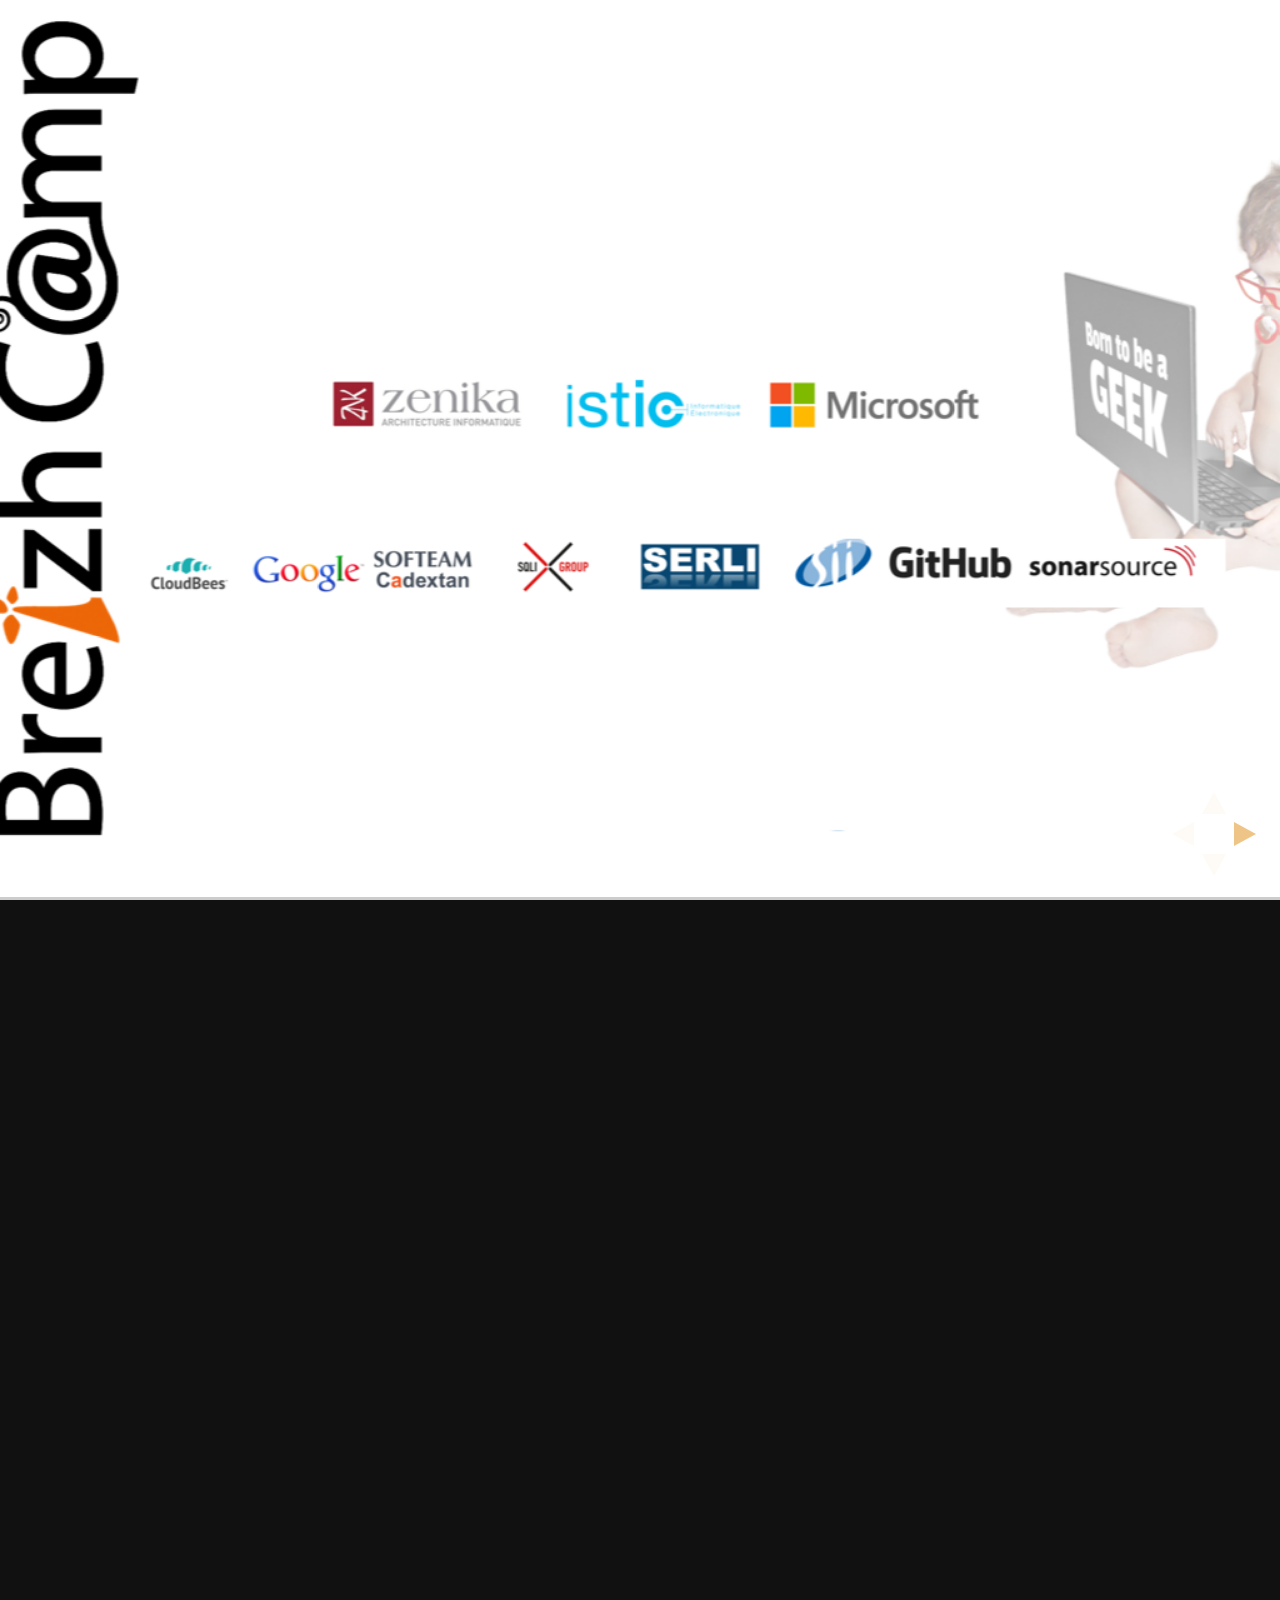
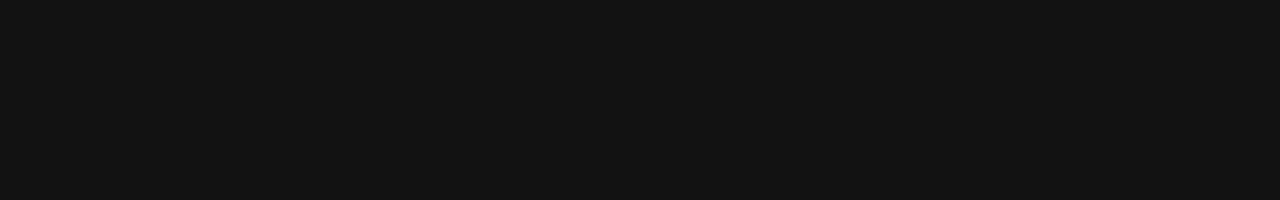
==== commit bf622d5a: "ajout slides bzh_camp" ====
--- a/prez breizhCamp/index.html
+++ b/prez breizhCamp/index.html
@@ -44,6 +44,7 @@
 
 			<!-- Any section element inside of this container is displayed as a slide -->
 			<div class="slides">
+				<section data-background="img/bzhcamp_Slide_first.PNG" ></section>
 				<section class="" >
 					<h1 class="gros-margin-bottom blue">Une <font class="pink">fille</font> dans mon équipe?</h1>
 					<div>
@@ -52,86 +53,139 @@
 				   			
 						<p class="uppercase">Women In Technology</p>
 					</div>
+					<aside class="notes">
+						Présentations de chacuns : JF = Jean-François Créateur de startup à la recherche de filles pour son équipe
+						Cécilia : développeuse => ça sert de transition
+					</aside>
 				</section>
 				<section class="stack" >
-				    <section class="" >
-					<h2 class="pink uppercase">Constat</h2>
-					<br>
-					<img src="img/proportions IT.png">
-					<p>
-					<small>'' Proportions de femmes dans l'IT (en occident)</small></p>
-					</section>
-					<section class="" >
-					<h2 class="pink uppercase">Constat - bis</h2>
-					<img src="img/proportions Dev.png">
-					<p><small>Proportions de femmes dans les équipes de dev</small></p>
-					</section>
 					<section class="" >
 						<img src="img/CIMG0109.png">
 						<div id="magnifying-glass" class="fragment"></div>
+						<aside class="notes">
+							JF : Parler de sa recherche de fille qui ressemble à ça
+						</aside>
+					</section>					
+				    <section class="" >
+						<h2 class="pink uppercase">Constat</h2>
+						<br>
+						<img src="img/proportions IT.png">
+						<p>
+						<small>'' Proportions de femmes dans l'IT (en occident)</small></p>
+						<aside class="notes">
+							JF : Parler du constat global
+						</aside>
+					</section>
+					<section class="" >
+						<h2 class="pink uppercase">Constat - bis</h2>
+						<img src="img/proportions Dev.png">
+						<p><small>Proportions de femmes dans les équipes de dev</small></p>
+						<aside class="notes">
+							JF : Parler du constat dans le dev
+						</aside>
 					</section>
 					<section class="blue" >
 				    		<h2 class="pink">Tendance</h2>
 						<p>Elle ne va pas en s'améliorant...<br></p>
 						<img style="height: 400px; max-height: none; max-width: none;" src="img/statsFranceEtudes.png">
 						<p><font class="pink">Stagnation</font> du nombre d'étudiantes diplomées de l'option informatique dans cinq écoles d'ingénieurs françaises de 1980 à 2010</p>
+						<aside class="notes">
+							Cécilia : Parler du fait que ça va pas aller mieux
+						</aside>
 					</section>
 				</section>
 				<section class="stack" >
 				    <section data-background="#12ADB9" >
-					<h1 class="titre-transition">Mais pourquoi est-ce qu'elles ne viennent pas ?</h1>
+						<h1 class="titre-transition">Mais pourquoi est-ce qu'elles ne viennent pas ?</h1>
+						<aside class="notes">
+							JF 
+						</aside>
 				    </section>
 				    <section class="" >
-					<h2 class="pink uppercase">C'est comme ça !</h2>
-				    		<img src="img/Sans_titre.png">
-					<h3 class="blue">
-						Les femmes sont <font class="pink">moins attirées</font> par les sciences.
-					</h3>
+						<h2 class="pink uppercase">C'est comme ça !</h2>
+					    		<img src="img/Sans_titre.png">
+						<h3 class="blue">
+							Les femmes sont <font class="pink">moins attirées</font> par les sciences.
+						</h3>
+						<aside class="notes">
+							JF : C'est comme ça, c'est physiologique ! 
+						</aside>
 					
 					</section>
 					<section class="" >
-				    		<h2 class="blue uppercase">Sauf que ...</h2>
+				    	<h2 class="blue uppercase">Sauf que ...</h2>
 						<img style="width: 710.175px; height: 451.524px; max-height: none; max-width: none;" src="img/Sans_titre1.png">
+						<aside class="notes">
+							Cécilia : C'est faux !
+						</aside>
 					</section>
 					<section data-background="#12ADB9" >
-				    		<h1 class="titre-transition">Si ce n'est pas inné, c'est peut-être de l'acquis alors ?...</h1>
+				    	<h1 class="titre-transition">Si ce n'est pas inné, c'est peut-être de l'acquis alors ?...</h1>
+				    	<aside class="notes">
+							JF : Certes... alors ?
+						</aside>
 					</section>
 					<section >
-				    		<h1 class="blue">Stéréotypes liés ...</h1>
+			    		<h1 class="blue">Stéréotypes liés ...</h1>
+			    		<img src="img/stereotype_genre.jpg" width="800px">
+			    		<aside class="notes">
+							Cécilia : Les stéréotypes sont notre plus grand ennemi ! Les filles dans l'IT c'est pas ça ! 
+						</aside>
 					</section>
 					<section >
-				    		<h2 class="blue">... au <font class="pink">genre</font></h2>
-				    		<img src="img/stereotype_genre.jpg" width="800px">
+			    		<h2 class="blue">... au <font class="pink">genre</font></h2>
+			    		<img src="img/playmobil.png" width="800px">
+			    		<aside class="notes">
+							Cécilia : Prennons en exemple cette image : y a rien qui vous choque ?
+							Regardons de plus près chaque image et les perspectives offertes aux "genres"
+						</aside>
 					</section>
 					<section class="" >
 				   		 <h2 class="blue">... à <font class="pink">la méconnaissance</font> des métiers de l'IT</h2>
 				   		 <img src="img/geek.jpg" width="800px">
+				   		 <aside class="notes">
+							Cécilia : Ce monde fait peur, on a peur de tomber sur ça ! 
+						</aside>
 					</section>
 					<section class="" >
 				   		<h2 class="blue">... à la <font class="pink">première approche</font></h2>
 				   		<img src="img/princess_peach.png" width="800px">
+				   		<aside class="notes">
+							Cécilia : Et puis la première approche est plutôt moyenne, soit la femme en détresse , soit la guerrière bimbo... Du coup, on est où dans tout ça ?
+						</aside>
 					</section>
 					<section data-background="#12ADB9">
-				    		<h1 class="titre-transition">Dans ce cas-là, on peut sûrement changer quelque chose ?</h1>
+			    		<h1 class="titre-transition">Dans ce cas-là, on peut sûrement changer quelque chose ?</h1>
+			    		<aside class="notes">
+							JF : Ok, on a notre part de responsabilité. On fait quoi alors ? 
+						</aside>
 					</section>
 					<section class="" >
 				   		<h1 class="pink uppercase">Oui !</h1>
 				
-						<img src="img/actionsEnfance2.png">
+						<img src="img/actionsEnfance3.png">
+						<aside class="notes">
+							Cécilia : Parler du fait que c'est un tout ce changement, qu'il doit se faire à plusieurs niveaux et qu'en parler à notre age n'est pas suffisant => Tu détailles chaque couche
+						</aside>
 						
 					</section>
 				</section>
 				<section class="stack" >
 				    <section data-background="#12ADB9">
-					<h1 class="titre-transition">Et celles qui sont déjà là, pourquoi est-ce qu'elles ne restent pas ?</h1>
+						<h1 class="titre-transition">Et celles qui sont déjà là, pourquoi est-ce qu'elles ne restent pas ?</h1>
+						<aside class="notes">
+							JF : Parler des femmes MOA / Chef de projet, pourquoi y a pas plus de dev ?
+						</aside>
 				    </section>
 				    <section class="" >
 				    	<h2 class="blue">Le taux de femme quittant les métiers de l'IT est <font class="pink">deux fois supérieur</font> à celui des hommes</h2>
-		
-				    </section>
-					<section class="" >
-				    		<h2 class="blue">Pourquoi partent-elles ?</h2>
-							<img  src="img/pourquoi2.png">
+						<aside class="notes">
+							Cécilia
+						</aside>
+				    </section>
+					<section class="" >
+				    	<h2 class="blue">Pourquoi partent-elles ?</h2>
+						<img  src="img/pourquoi3.png">
 						<ul style="list-style:none; text-align:center;" class="blue">
 							<li><font class="pink">30%</font> : Mauvaises conditions de travail</li>
 							<li><font class="pink">27%</font> : Conditions de travail incompatibles avec la vie de famille</li>
@@ -142,29 +196,30 @@
 						<br>
 						<small><a style="color:white; text-align:right;" href="http://studyofwork.com/files/2011/03/NSF_Women-Full-Report-0314.pdf">Stemming in the tides : Why women leave engineering</a></small>
 						<aside class="notes">
+							Cécilia
 							Ligne 1 : Salaire, Horaires, Evolutions de carrières
 						</aside>
 					</section>
-					<section class="" >
-				    		<h2 class="blue">Que faire ?</h2>
-						<p class="pink gros-margin-bottom">Faire attention à celles qui sont là ^^</p>
-						<img style="width: 184.05px; height: 184.05px; max-height: none; max-width: none;" src="img/duchess.jpg">
-						<img style="width: 253.466px; height: 168.471px; max-height: none; max-width: none; background-color:white;" src="img/wit.png">
-						<img style="width: 173.537px; height: 165.576px; max-height: none; max-width: none;" src="img/wtm.jpg">
-						<img src="img/girlzInWeb.png">
-						<img src="img/railsgirls-logo.png"> ...
+					<section data-background="#12ADB9">
+						<h1 class="titre-transition">Que faire ?</h1>
+						<aside class="notes">
+							JF : Ok mais que faire ?
+						</aside>
+				    </section>
+					<section class="" >
+				    	<h2 class="pink gros-margin-bottom">Faire attention à celles qui sont là</h2>
+						<img src="img/groupes.png">
+						<aside class="notes">
+							Cécilia et expliquer le rôle de chaque groupe. Dire que c'est pas que local et que ça a des dimensions nationnales voir internationnales
+						</aside>
 					</section>
 				</section>
 				<section  class="">
-				    <img style="background-color:white" src="img/wit.png" class="gros-margin-bottom">
 				    <h2 class="pink uppercase gros-margin-bottom">Nos actions : </h2>
-					<ul class="blue">
-					    <li>Retours d'expérience <br>
-					    </li>
-					    <li>Échanges sur la position des femmes dans les métiers de l'IT</li>
-					    <li>Promotion de la technique auprès des plus jeunes<br>
-					    </li>
-					</ul>
+					<img src="img/nosActions.png">
+					<aside class="notes">
+						Cécilia : Globallement, on cherche à mettre en avant des femmes qui permettent aux autres femmes de s'y identifier et d'avoir envie de faire commes elles !
+					</aside>
 				</section>
 				<section data-background="#12ADB9">
 					<h1 class="titre-transition gros-margin-bottom">D'autres idées ?</h1>
@@ -173,6 +228,7 @@
 					<a class="pink-fonce" href="http://www.nantes-wit.fr">Web : <strong>http://www.nantes-wit.fr</strong></a><br><br/>
 					<a class="pink-fonce" href="https://twitter.com/WITNantes">Twitter : <strong>@NantesWIT</strong></a><br>
 				</section>
+				<section data-background="img/bzhcamp_Slide_last.PNG" ></section>
 
 			
 			</div>
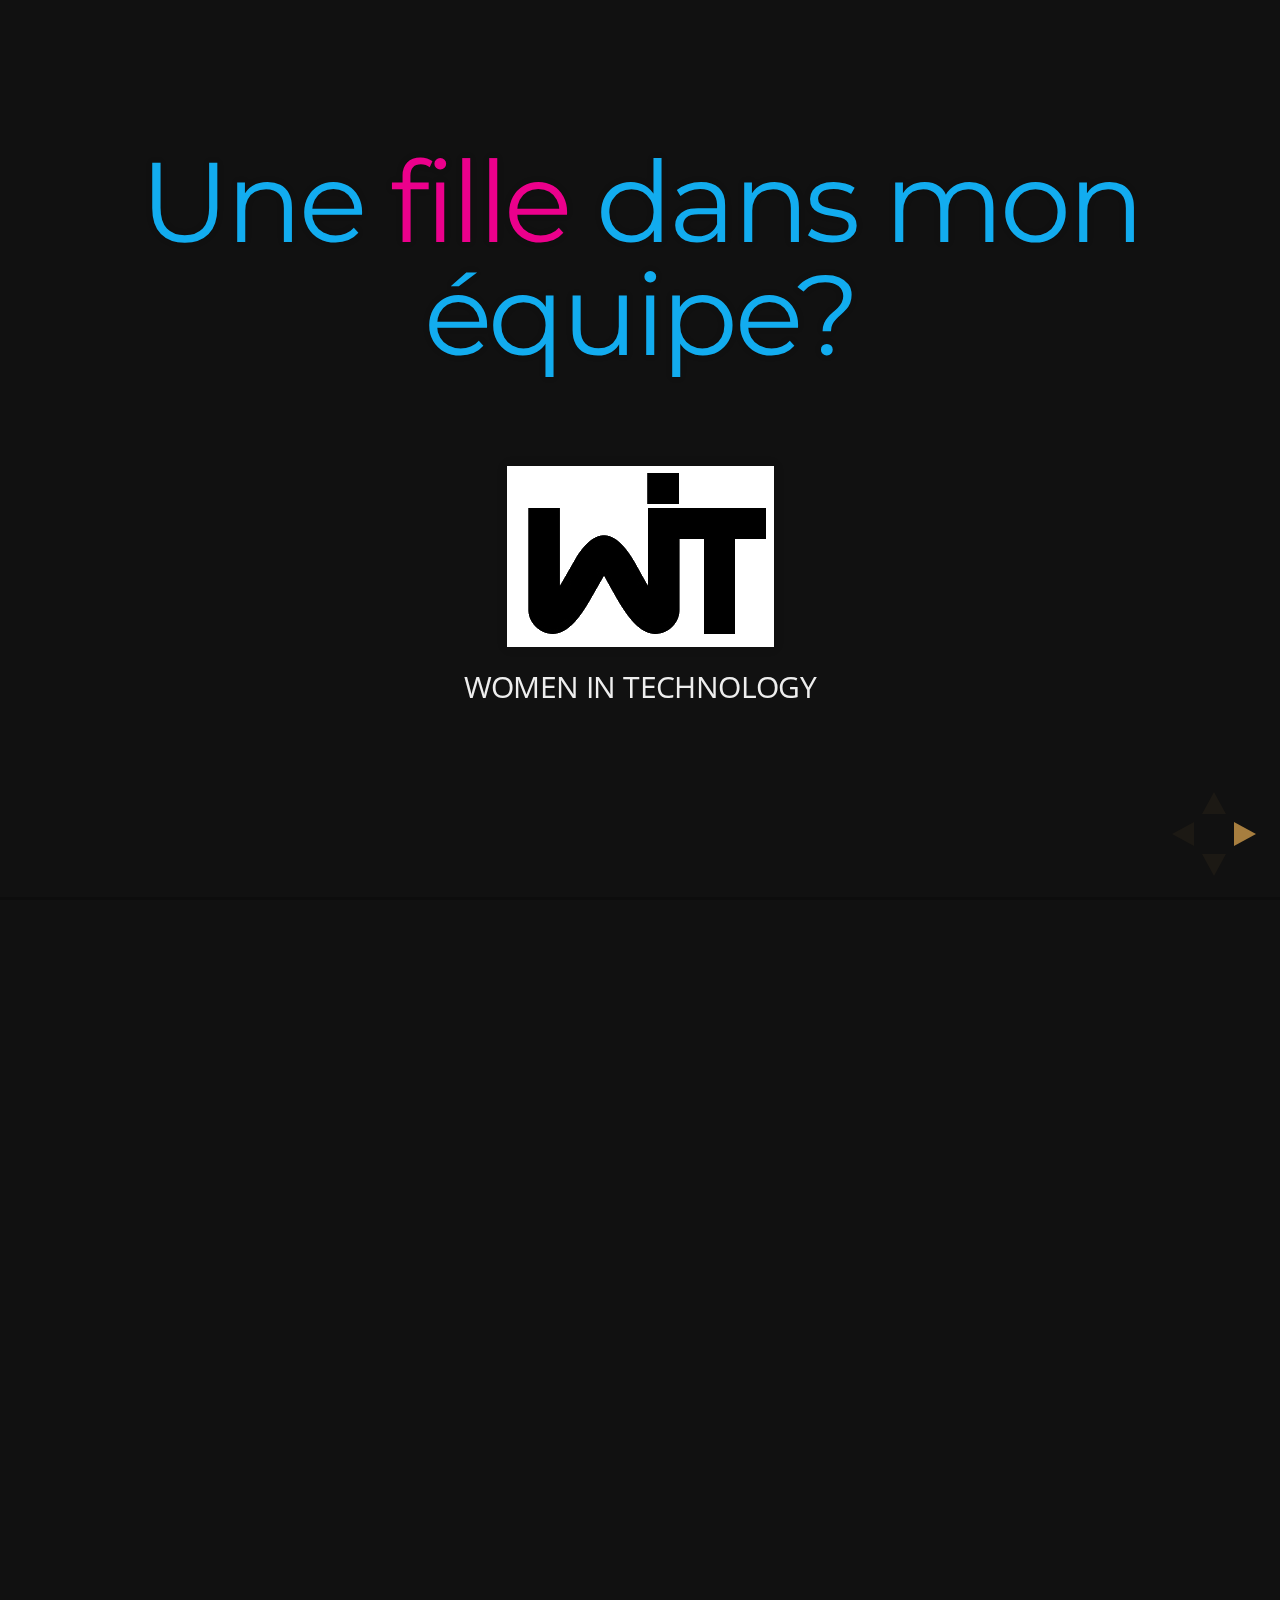
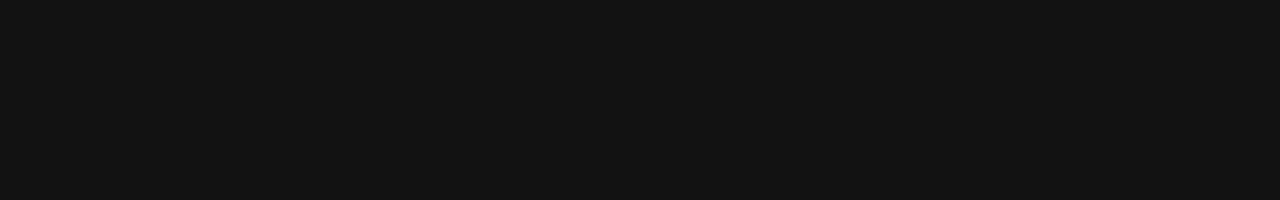
==== commit d6cbd0e4: "Suppression slides BreizhCamp" ====
--- a/prez breizhCamp/index.html
+++ b/prez breizhCamp/index.html
@@ -44,7 +44,6 @@
 
 			<!-- Any section element inside of this container is displayed as a slide -->
 			<div class="slides">
-				<section data-background="img/bzhcamp_Slide_first.PNG" ></section>
 				<section class="" >
 					<h1 class="gros-margin-bottom blue">Une <font class="pink">fille</font> dans mon équipe?</h1>
 					<div>
@@ -136,22 +135,23 @@
 			    		<h2 class="blue">... au <font class="pink">genre</font></h2>
 			    		<img src="img/playmobil.png" width="800px">
 			    		<aside class="notes">
-							Cécilia : Prennons en exemple cette image : y a rien qui vous choque ?
-							Regardons de plus près chaque image et les perspectives offertes aux "genres"
+				    		Cécilia : Dès l'enfance, influence sur les perspectives et les projections dans l'avenir
+				    		=> détails image
 						</aside>
 					</section>
 					<section class="" >
 				   		 <h2 class="blue">... à <font class="pink">la méconnaissance</font> des métiers de l'IT</h2>
 				   		 <img src="img/geek.jpg" width="800px">
 				   		 <aside class="notes">
-							Cécilia : Ce monde fait peur, on a peur de tomber sur ça ! 
+				   			Cécilia :  Pas très attractif...
 						</aside>
 					</section>
 					<section class="" >
 				   		<h2 class="blue">... à la <font class="pink">première approche</font></h2>
 				   		<img src="img/princess_peach.png" width="800px">
 				   		<aside class="notes">
-							Cécilia : Et puis la première approche est plutôt moyenne, soit la femme en détresse , soit la guerrière bimbo... Du coup, on est où dans tout ça ?
+							Cécilia : 1ere approche se fait souvent par jeux vidéos.
+							2 choix : la femme en détresse , soit la guerrière bimbo... Du coup, on est où dans tout ça ?
 						</aside>
 					</section>
 					<section data-background="#12ADB9">
@@ -165,7 +165,8 @@
 				
 						<img src="img/actionsEnfance3.png">
 						<aside class="notes">
-							Cécilia : Parler du fait que c'est un tout ce changement, qu'il doit se faire à plusieurs niveaux et qu'en parler à notre age n'est pas suffisant => Tu détailles chaque couche
+							Cécilia : Tout un ensemble, de l'enfance à l'âge adulte
+							=> détail chaque couche
 						</aside>
 						
 					</section>
@@ -210,7 +211,12 @@
 				    	<h2 class="pink gros-margin-bottom">Faire attention à celles qui sont là</h2>
 						<img src="img/groupes.png">
 						<aside class="notes">
-							Cécilia et expliquer le rôle de chaque groupe. Dire que c'est pas que local et que ça a des dimensions nationnales voir internationnales
+							Cécilia : actions locales et internationales
+							WIT : on en parle juste après
+							DUCHESS : Groupe dev java à l'origine. Organisation de talks et d'ateliers techniques. Soutien aux femmes pour des interventions techniques lors de conf par ex
+							GIW : réseau de professionnelles du numérique
+							RAILS GIRLS : fournir des outils et une communauté aux femmes pour les aider à comprendre la technologie et qu'elles soient en mesure de mettre en oeuvre leurs idées (sketching, prototyping, bases de la programmation, ...)
+							WTM
 						</aside>
 					</section>
 				</section>
@@ -218,8 +224,7 @@
 				    <h2 class="pink uppercase gros-margin-bottom">Nos actions : </h2>
 					<img src="img/nosActions.png">
 					<aside class="notes">
-						Cécilia : Globallement, on cherche à mettre en avant des femmes qui permettent aux autres femmes de s'y identifier et d'avoir envie de faire commes elles !
-					</aside>
+						Cécilia : MEttre en avant des modèles féminins pour montrer que c'est possible et encourager les autres femmes. Favoriser les échanges'
 				</section>
 				<section data-background="#12ADB9">
 					<h1 class="titre-transition gros-margin-bottom">D'autres idées ?</h1>
@@ -228,9 +233,7 @@
 					<a class="pink-fonce" href="http://www.nantes-wit.fr">Web : <strong>http://www.nantes-wit.fr</strong></a><br><br/>
 					<a class="pink-fonce" href="https://twitter.com/WITNantes">Twitter : <strong>@NantesWIT</strong></a><br>
 				</section>
-				<section data-background="img/bzhcamp_Slide_last.PNG" ></section>
-
-			
+							
 			</div>
 
 
